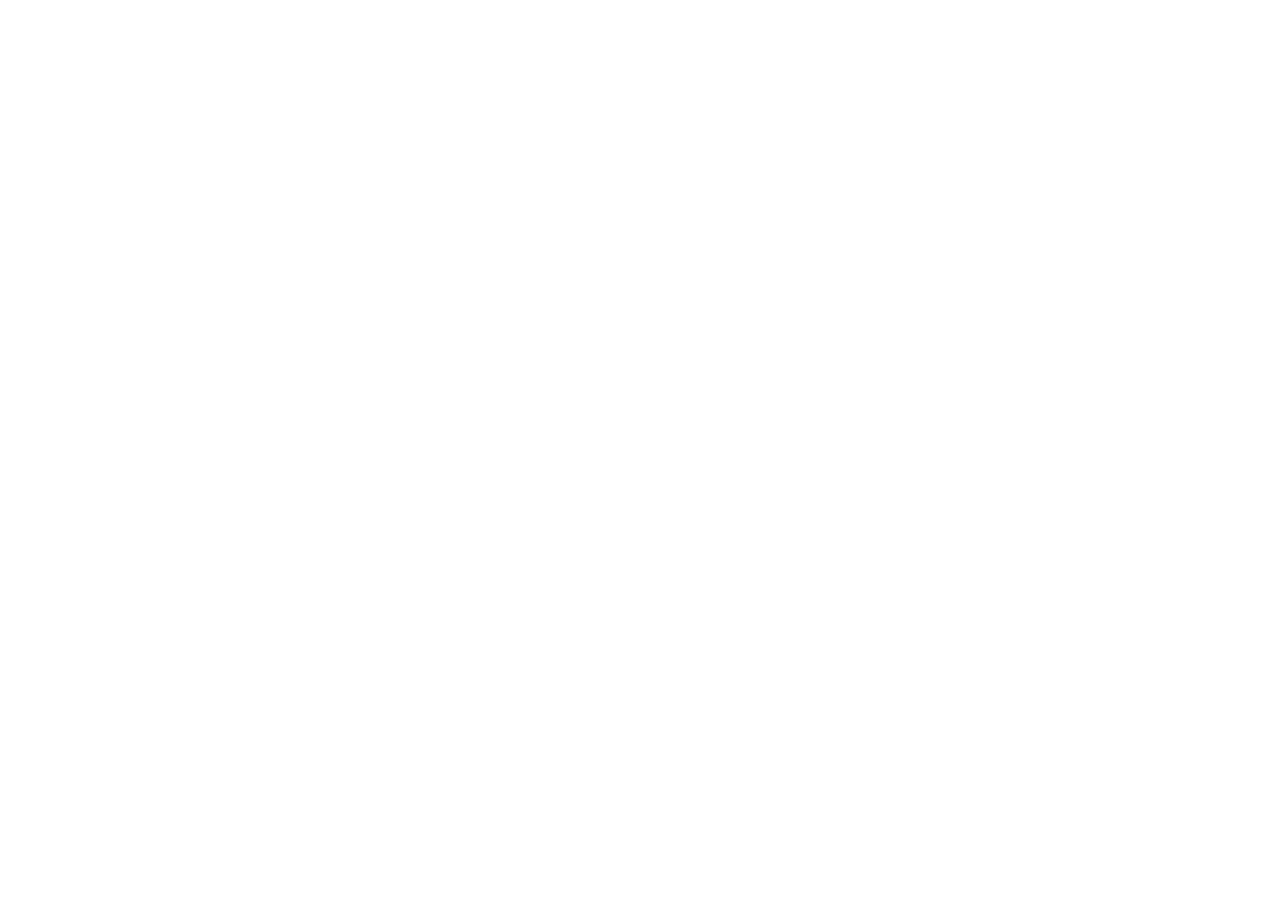
==== 1.Background Video/index.html @ a813b2be "First Commit" ====
<!DOCTYPE html>
<html lang="en">
<head>
    <meta charset="UTF-8">
    <meta name="viewport" content="width=device-width, initial-scale=1.0">
    <title>Background Video</title>
    <link rel="stylesheet" href="style.css">
</head>
<body>
    <section class="hero">
        <video autoplay loop muted plays-inline class="back-video">
            <source src="background-video.mp4">
        </video>

        <section class="content">
            <h1>Journey</h1>
            <a href="">Explore</a>
        </section>
    </section>
    <script src="index.js"></script>
</body>
</html>
---- 1.Background Video/style.css ----
*{
    padding: 0;
    margin: 0;
    box-sizing: border-box;
    font-family: sans-serif;
}

.hero{
    width: 100%;
    height: 100vh;
    background-image: linear-gradient(rgba(12, 3, 51, 0.3), (12, 3, 51, 0,3));
    position: relative;
    padding: 0 5%;
    display: flex;
    align-items: center;
    justify-content: center;
}

.content{
    text-align: center;
}

.content h1{
    font-size: 160px;
    color: white;
    font-weight: 600;
    transition: 0.5s;
}
.content h1:hover{
    -webkit-text-stroke: 2px white;
    color: transparent;
}
.content a{
    text-decoration: none;
    display: inline-block;
    color: white;
    border: 2px solid white;
    padding: 14px 50px;
    margin-top: 20px;
    transition: 0.5s;
}
.content a:hover{
    color: black;
    background-color: white;
}

.back-video{
    position: absolute;
    right: 0;
    bottom: 0;
    z-index: -1;
}
@media (min-aspect-ratio: 16/9){
    .back-video{
        width: 100%;
        height: auto;
    }
}
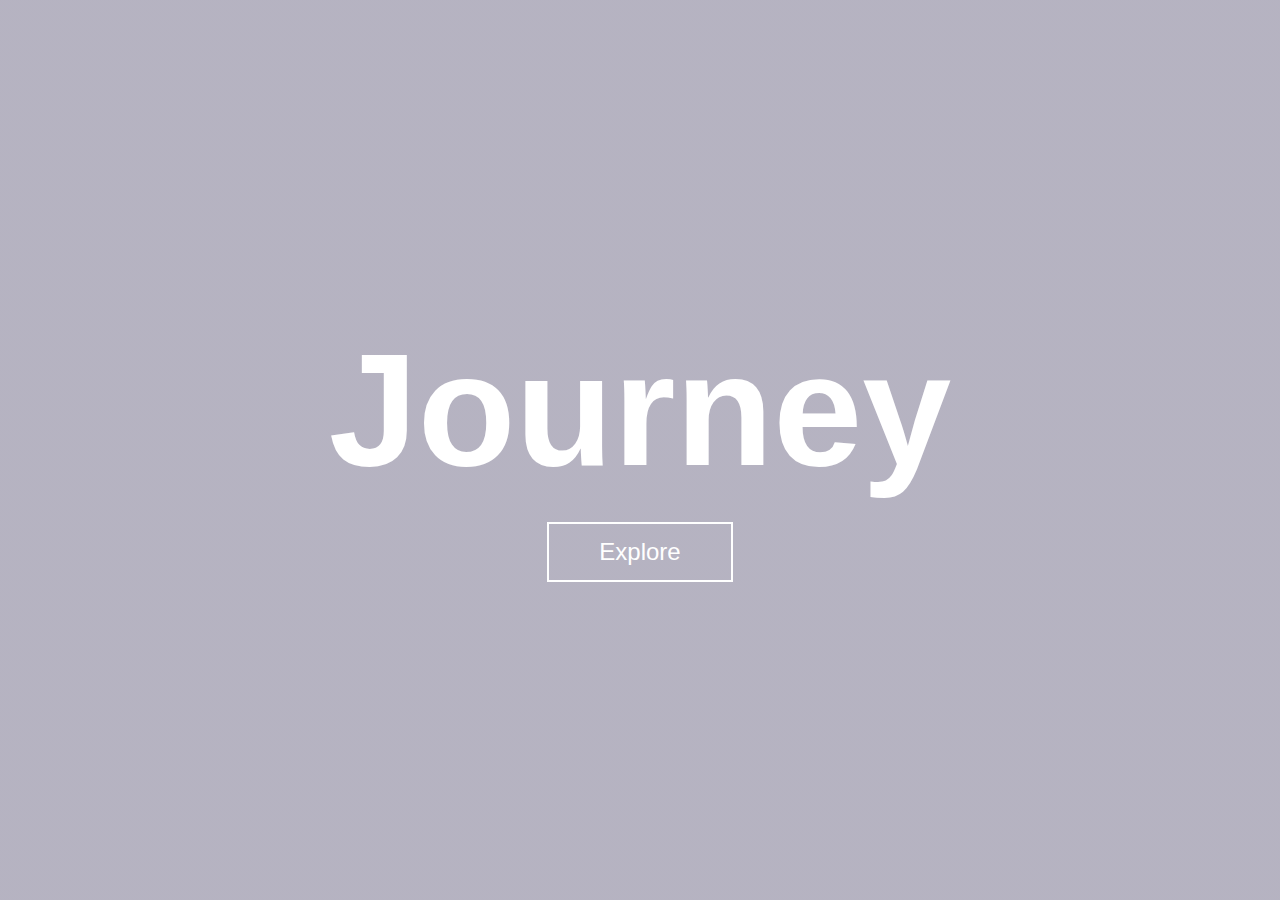
==== commit c38b63fe: "First Commit" ====
--- a/1.Background Video/index.html
+++ b/1.Background Video/index.html
@@ -9,14 +9,14 @@
 <body>
     <section class="hero">
         <video autoplay loop muted plays-inline class="back-video">
-            <source src="background-video.mp4">
+          <!-- change the video to your own -->
+          <source src="background-video.mp4" />
         </video>
-
+  
         <section class="content">
-            <h1>Journey</h1>
-            <a href="">Explore</a>
+          <h1>Journey</h1>
+          <a href="">Explore</a>
         </section>
-    </section>
-    <script src="index.js"></script>
+      </section>
 </body>
 </html>--- a/1.Background Video/style.css
+++ b/1.Background Video/style.css
@@ -1,58 +1,70 @@
-*{
+* {
     padding: 0;
     margin: 0;
     box-sizing: border-box;
     font-family: sans-serif;
-}
-
-.hero{
+  }
+  
+  .hero {
     width: 100%;
     height: 100vh;
-    background-image: linear-gradient(rgba(12, 3, 51, 0.3), (12, 3, 51, 0,3));
+    background-image: linear-gradient(rgba(12, 3, 51, 0.3), rgba(12, 3, 51, 0.3));
     position: relative;
     padding: 0 5%;
     display: flex;
+    justify-content: center;
     align-items: center;
-    justify-content: center;
-}
-
-.content{
+  }
+  
+  .content {
     text-align: center;
-}
-
-.content h1{
+  }
+  
+  .content h1 {
     font-size: 160px;
-    color: white;
+    color: #fff;
     font-weight: 600;
     transition: 0.5s;
-}
-.content h1:hover{
+  }
+  
+  .content h1:hover {
     -webkit-text-stroke: 2px white;
     color: transparent;
-}
-.content a{
+  }
+  
+  .content a {
     text-decoration: none;
     display: inline-block;
-    color: white;
+    color: #fff;
+    font-size: 24px;
     border: 2px solid white;
     padding: 14px 50px;
     margin-top: 20px;
     transition: 0.5s;
-}
-.content a:hover{
-    color: black;
-    background-color: white;
-}
-
-.back-video{
+  }
+  
+  .content a:hover {
+    background: #fff;
+    color: #000;
+  }
+  
+  .back-video {
     position: absolute;
     right: 0;
     bottom: 0;
     z-index: -1;
-}
-@media (min-aspect-ratio: 16/9){
-    .back-video{
-        width: 100%;
-        height: auto;
+  }
+  
+  @media (min-aspect-ratio: 16/9) {
+    .back-video {
+      width: 100%;
+      height: auto;
     }
-}+  }
+  
+  @media (max-aspect-ratio: 16/9) {
+    .back-video {
+      width: auto;
+      height: 100%;
+    }
+  }